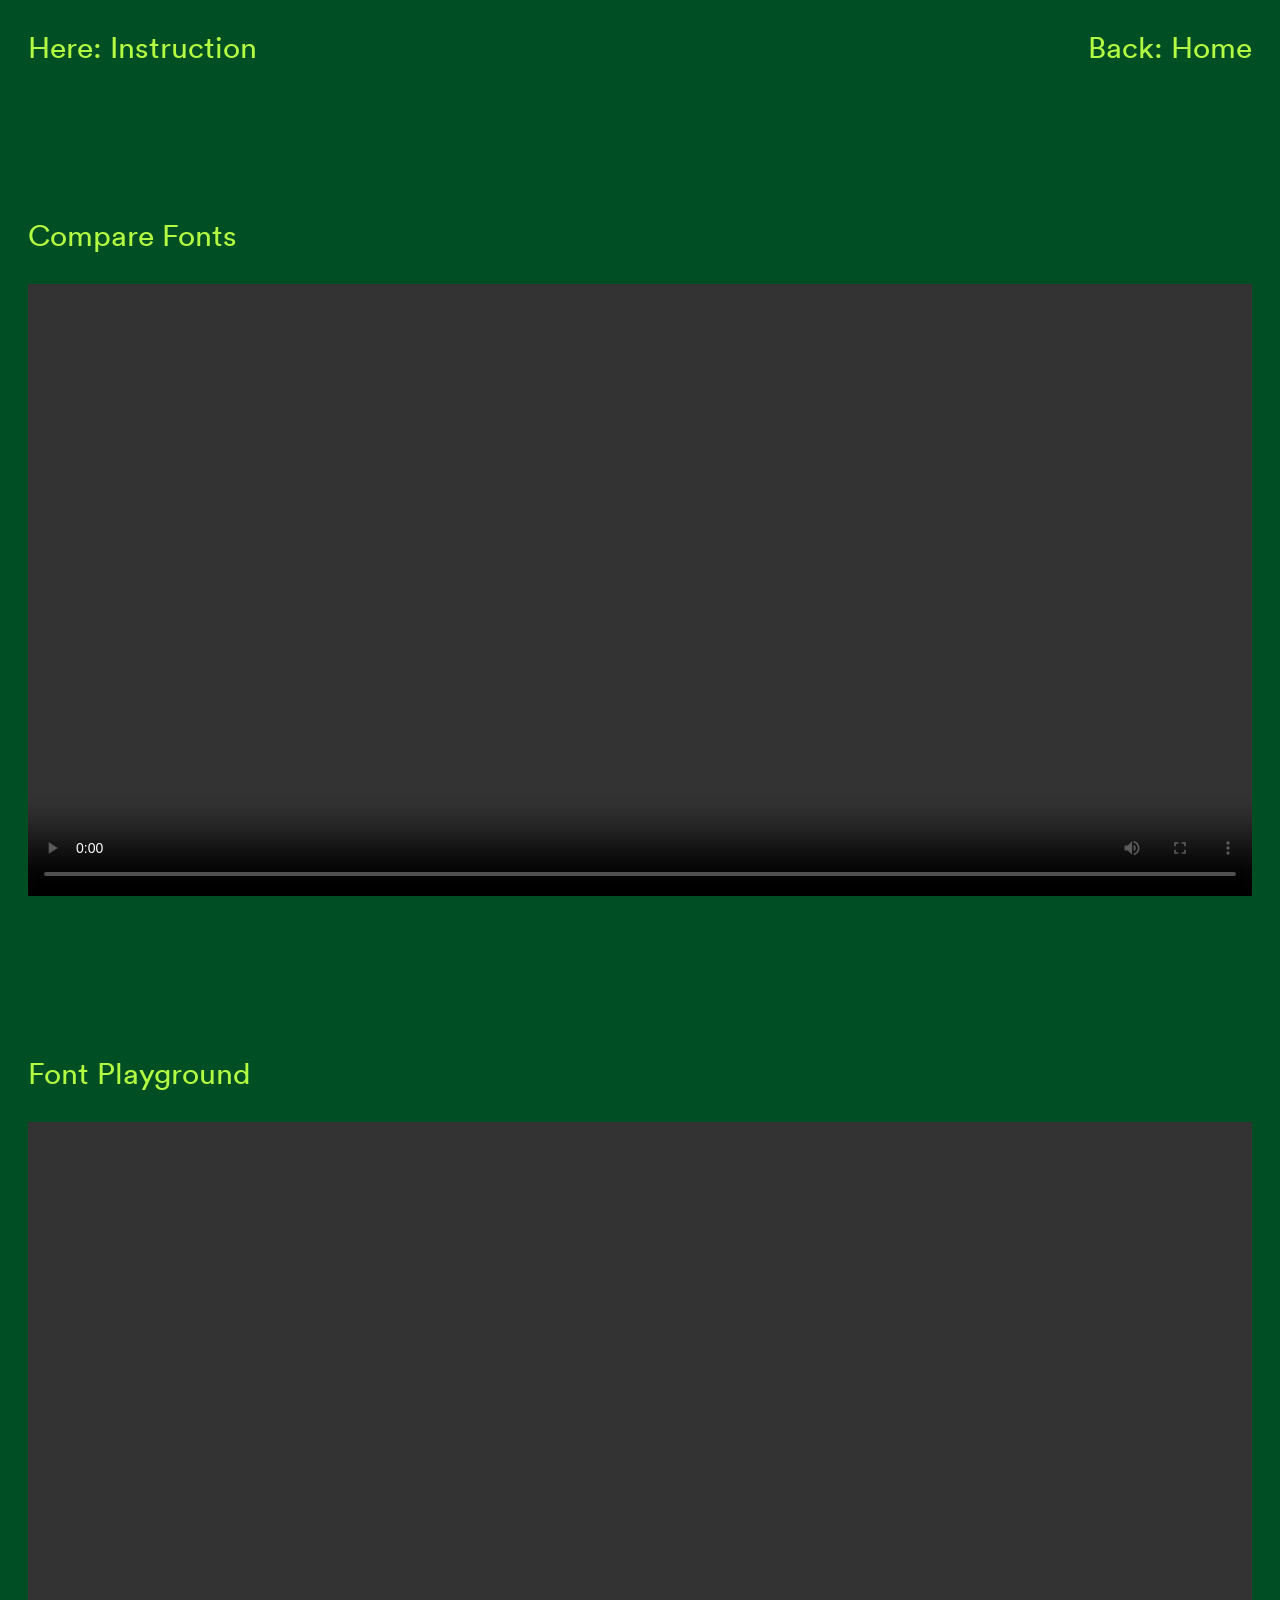
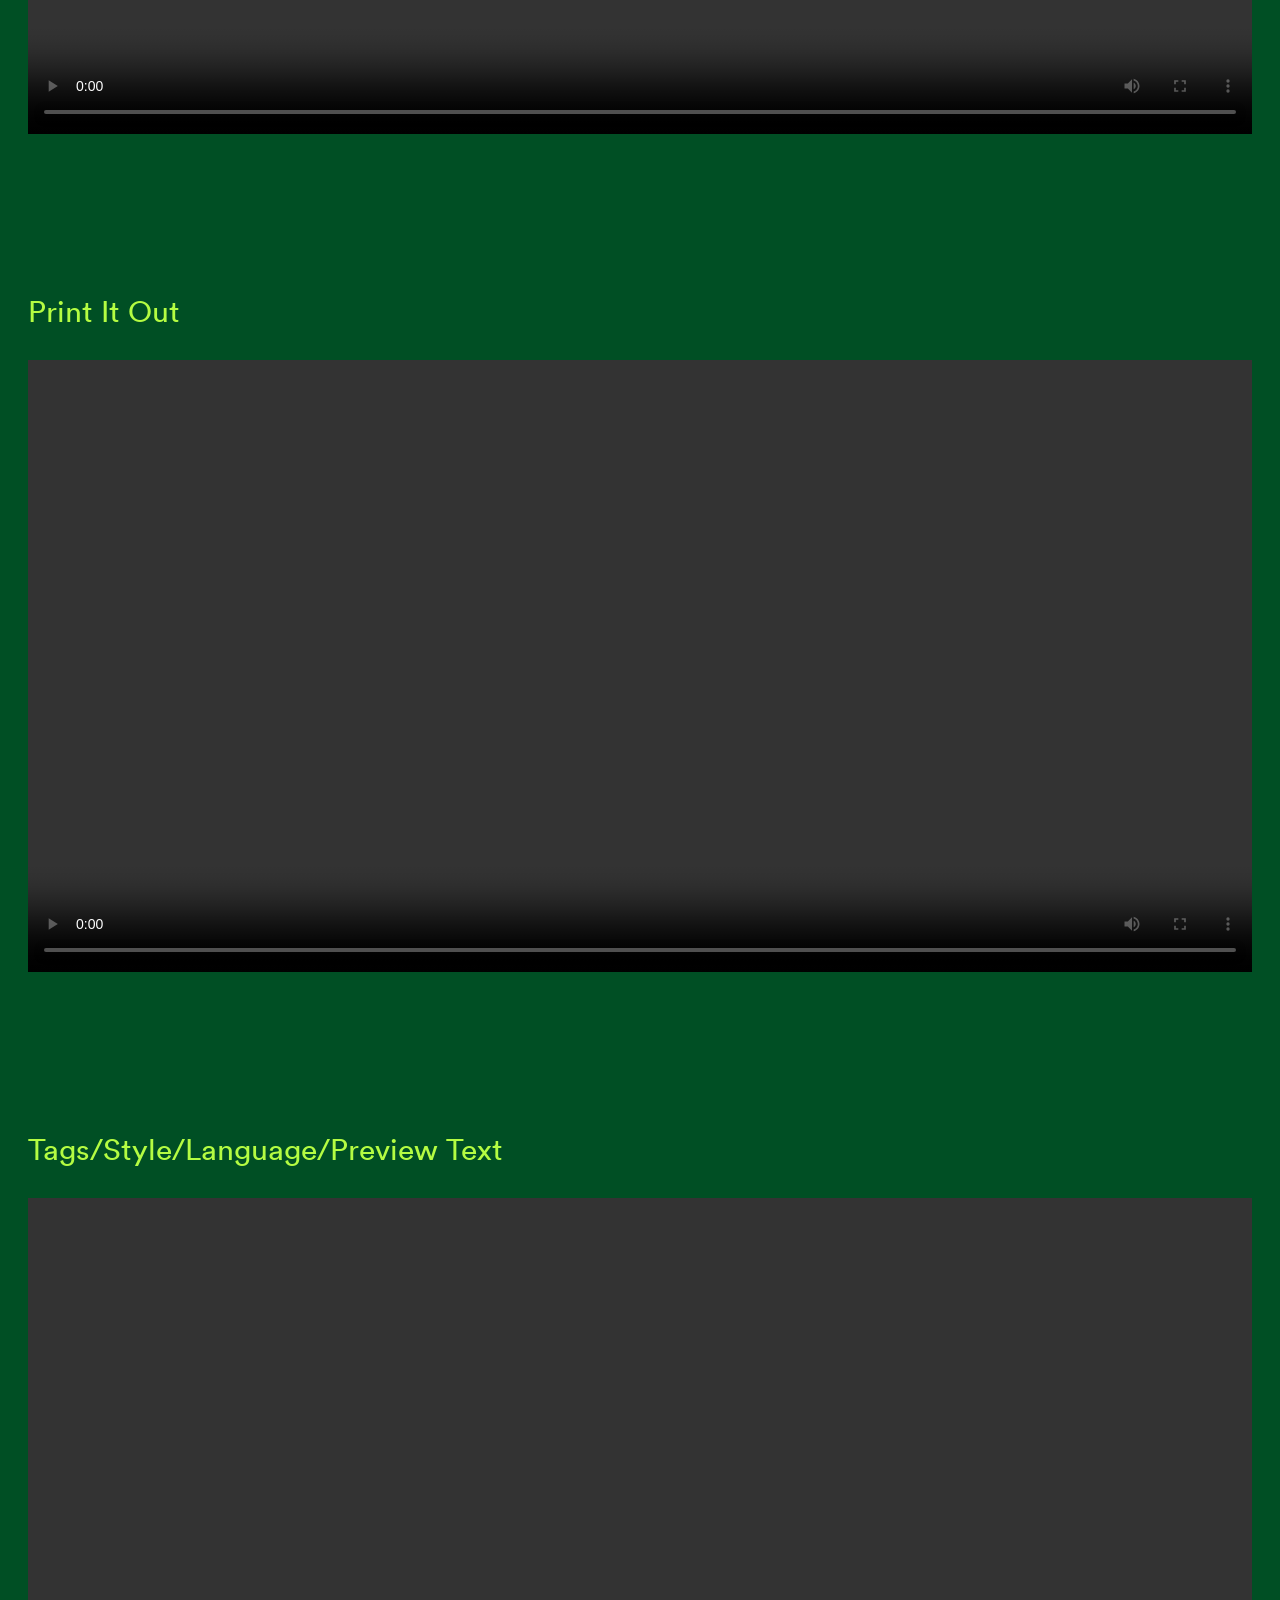
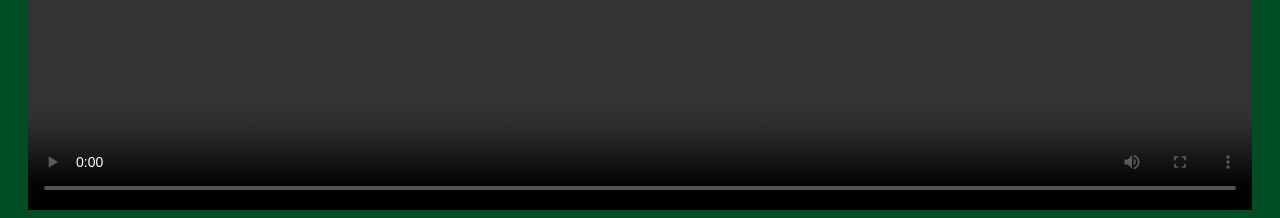
==== Instruction.html @ 5a3631a3 "DOne" ====
<!DOCTYPE html>
<html lang="en">
<head>
  <meta charset="UTF-8">
  <meta name="viewport" content="width=device-width, initial-scale=1.0">
  <title>Document</title>
</head>
<style>
  @font-face {
    font-family: Circular;
    src: url(./Font/Circular-Book.woff.ttf) format("truetype");
  }
  *{
    --dark-green: #004F24;
    --light-green: #b4fc42;
  }

  body{
    background-color: var(--dark-green);
    color: var(--light-green);
    font-family: Circular, sans-serif;
    height: 100vh;
    /* width: 100vw; */
    margin: 28px;
    font-size: 30px;
  }

  a{
    color: var(--light-green);
    text-decoration: none;
     text-underline-offset: 5px; 
    text-decoration-thickness: 2.5px; 
  }

  .nav{
    display: flex;
    flex-direction: row;
    justify-content: space-between;
  }

  .title{
    font-size: 30px;
  }
  .section{
    margin-top: 150px;
  }

  video{
    width: 100%;
  }

</style>
<body>
  <div class="nav">
    <span class="title">Here: Instruction</span>
    <a href="./Index.html">Back: Home</a>  
  </div>
  <div class="section">
    <p>Compare Fonts</p>
    <video width="95%" height="auto" controls>
      <source src="./Assets/Compare Fonts instruction.mp4" type="video/mp4">
      Your browser does not support the video tag.
    </video>
  </div>
  <div class="section">
    <p>Font Playground</p>
    <video width="95%" height="auto" controls>
      <source src="./Assets/Font Playground instruction.mp4" type="video/mp4">
      Your browser does not support the video tag.
    </video>
  </div>
  <div class="section">
    <p>Print It Out</p>
    <video width="95%" height="auto" controls>
      <source src="./Assets/Print it out instruction.mp4" type="video/mp4">
      Your browser does not support the video tag.
    </video>
  </div>
  <div class="section">
    <p>Tags/Style/Language/Preview Text</p>
    <video width="95%" height="auto" controls>
      <source src="./Assets/tag instruction.mp4" type="video/mp4">
      Your browser does not support the video tag.
    </video>
  </div>
</body>
</html>
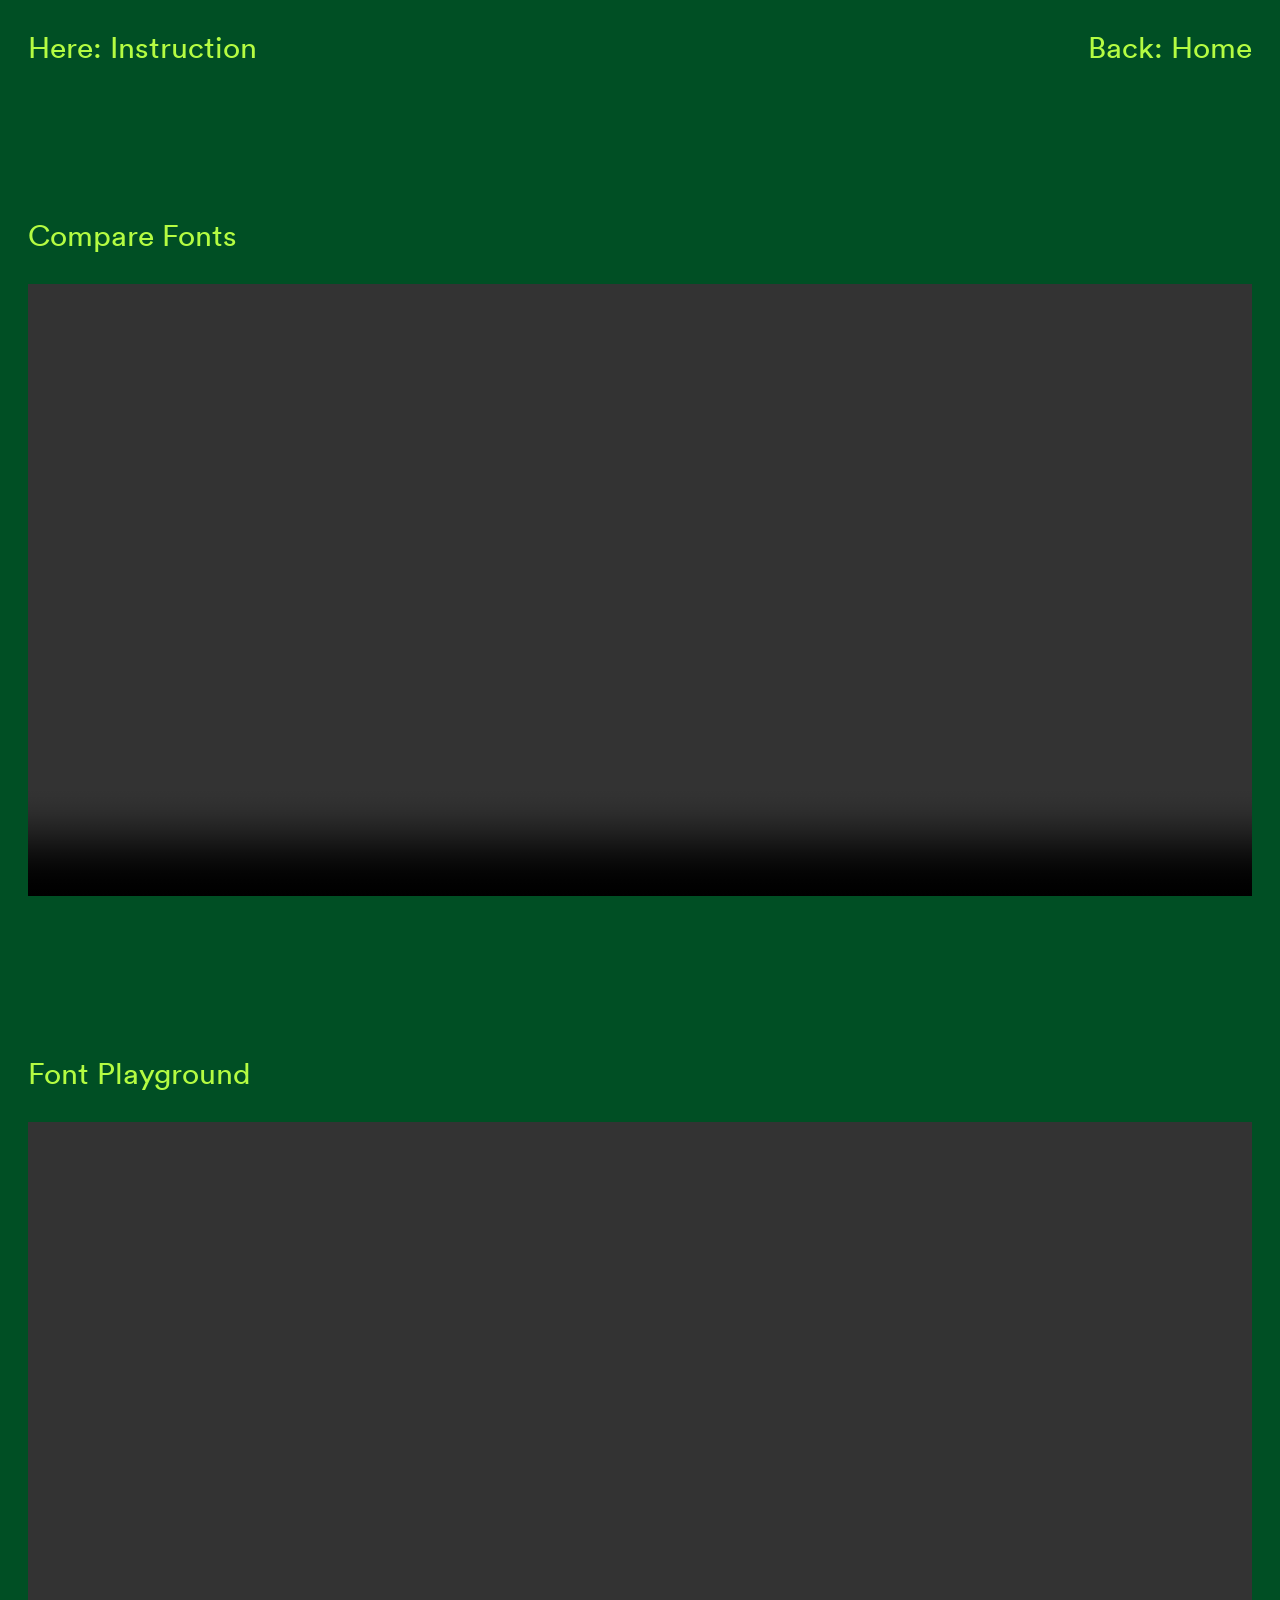
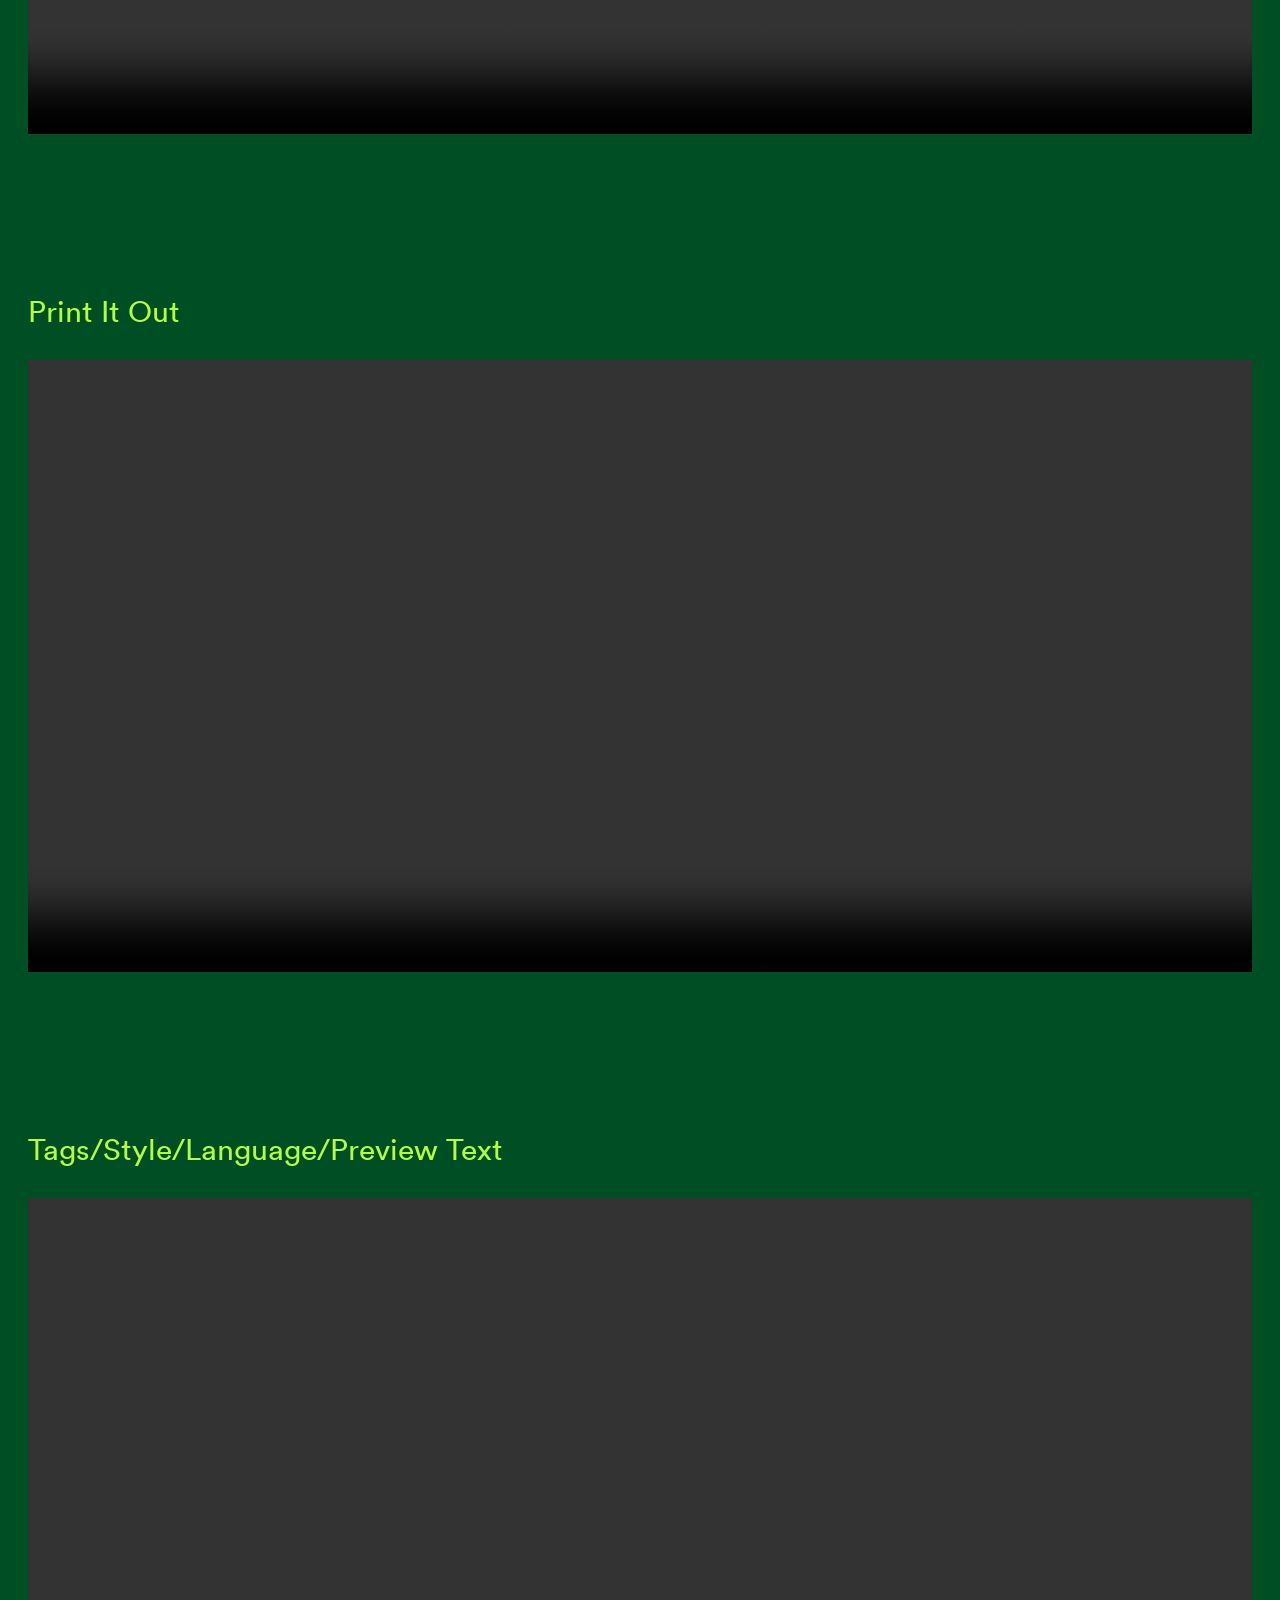
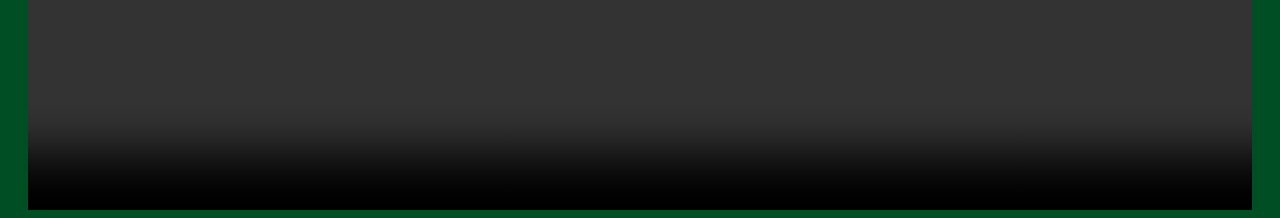
==== commit 5d517b76: "done" ====
--- a/Instruction.html
+++ b/Instruction.html
@@ -53,7 +53,7 @@
 <body>
   <div class="nav">
     <span class="title">Here: Instruction</span>
-    <a href="./Index.html">Back: Home</a>  
+    <a href="./index.html">Back: Home</a>  
   </div>
   <div class="section">
     <p>Compare Fonts</p>
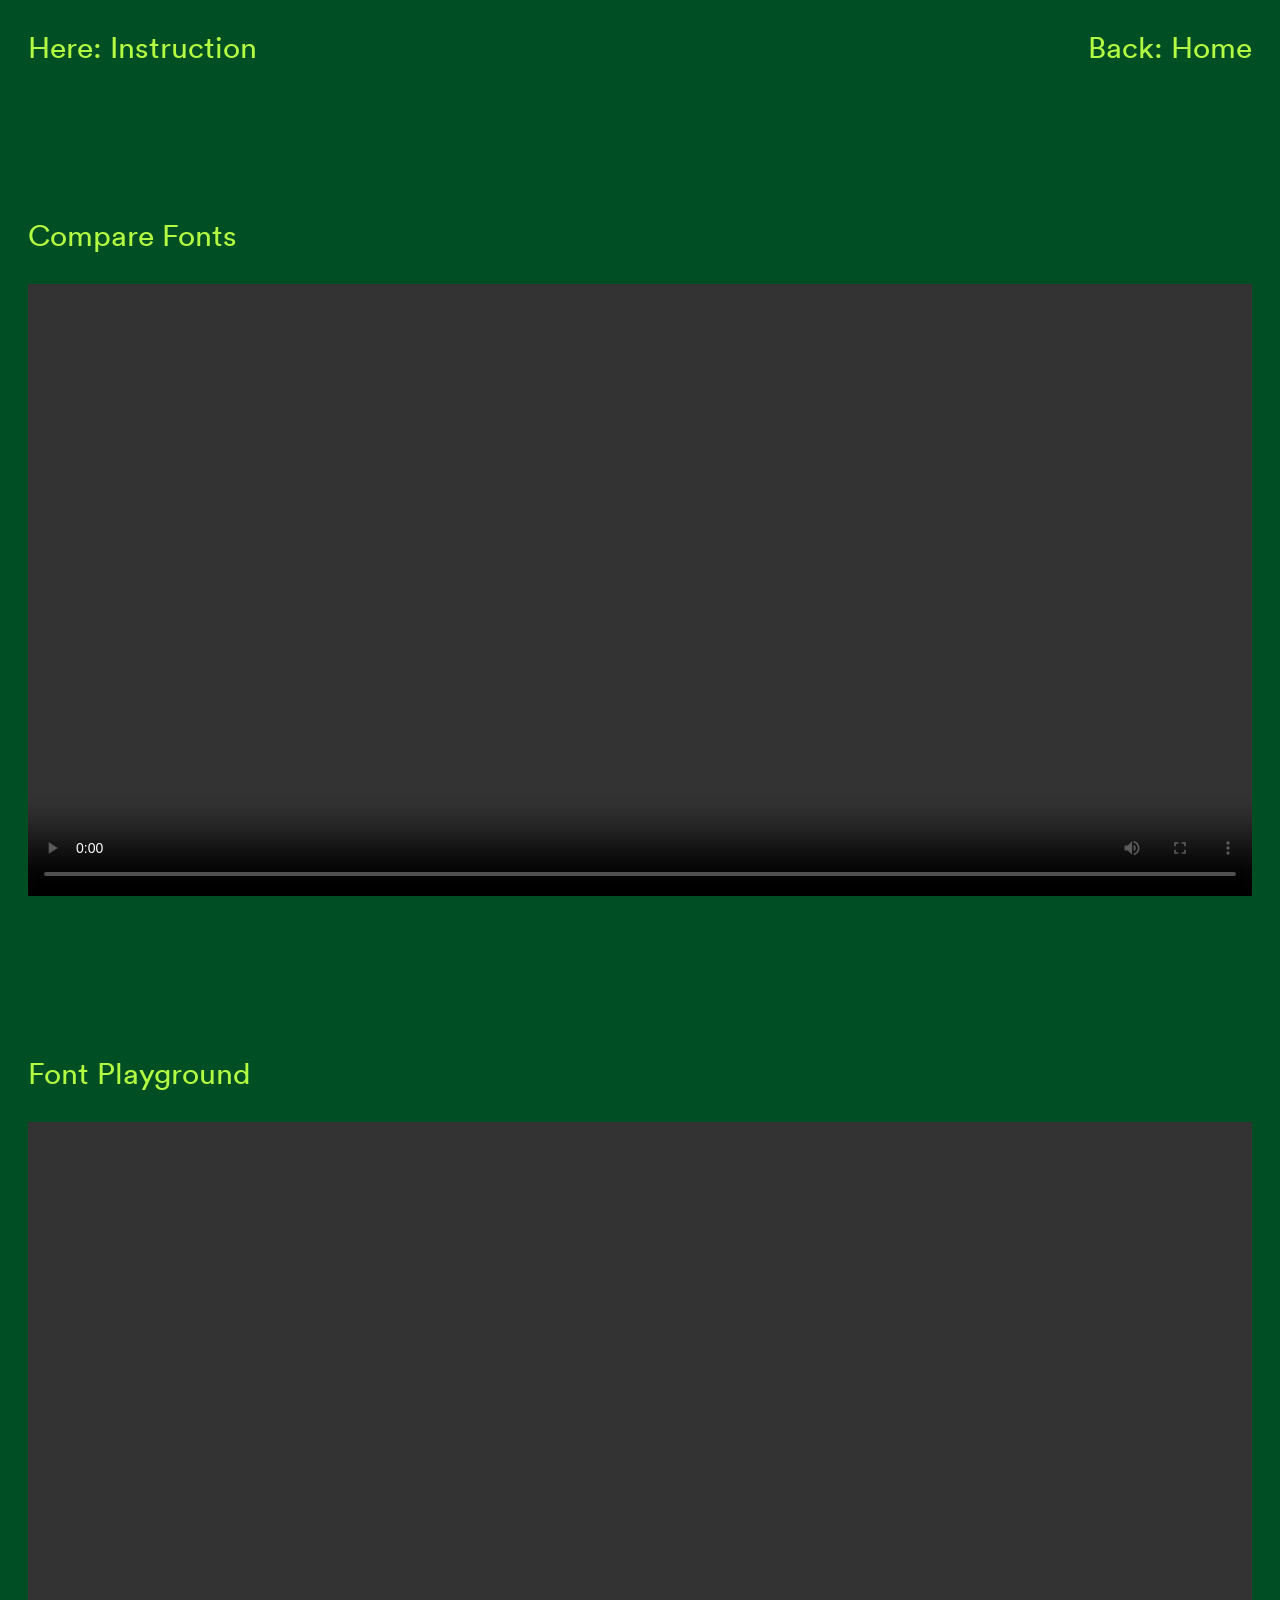
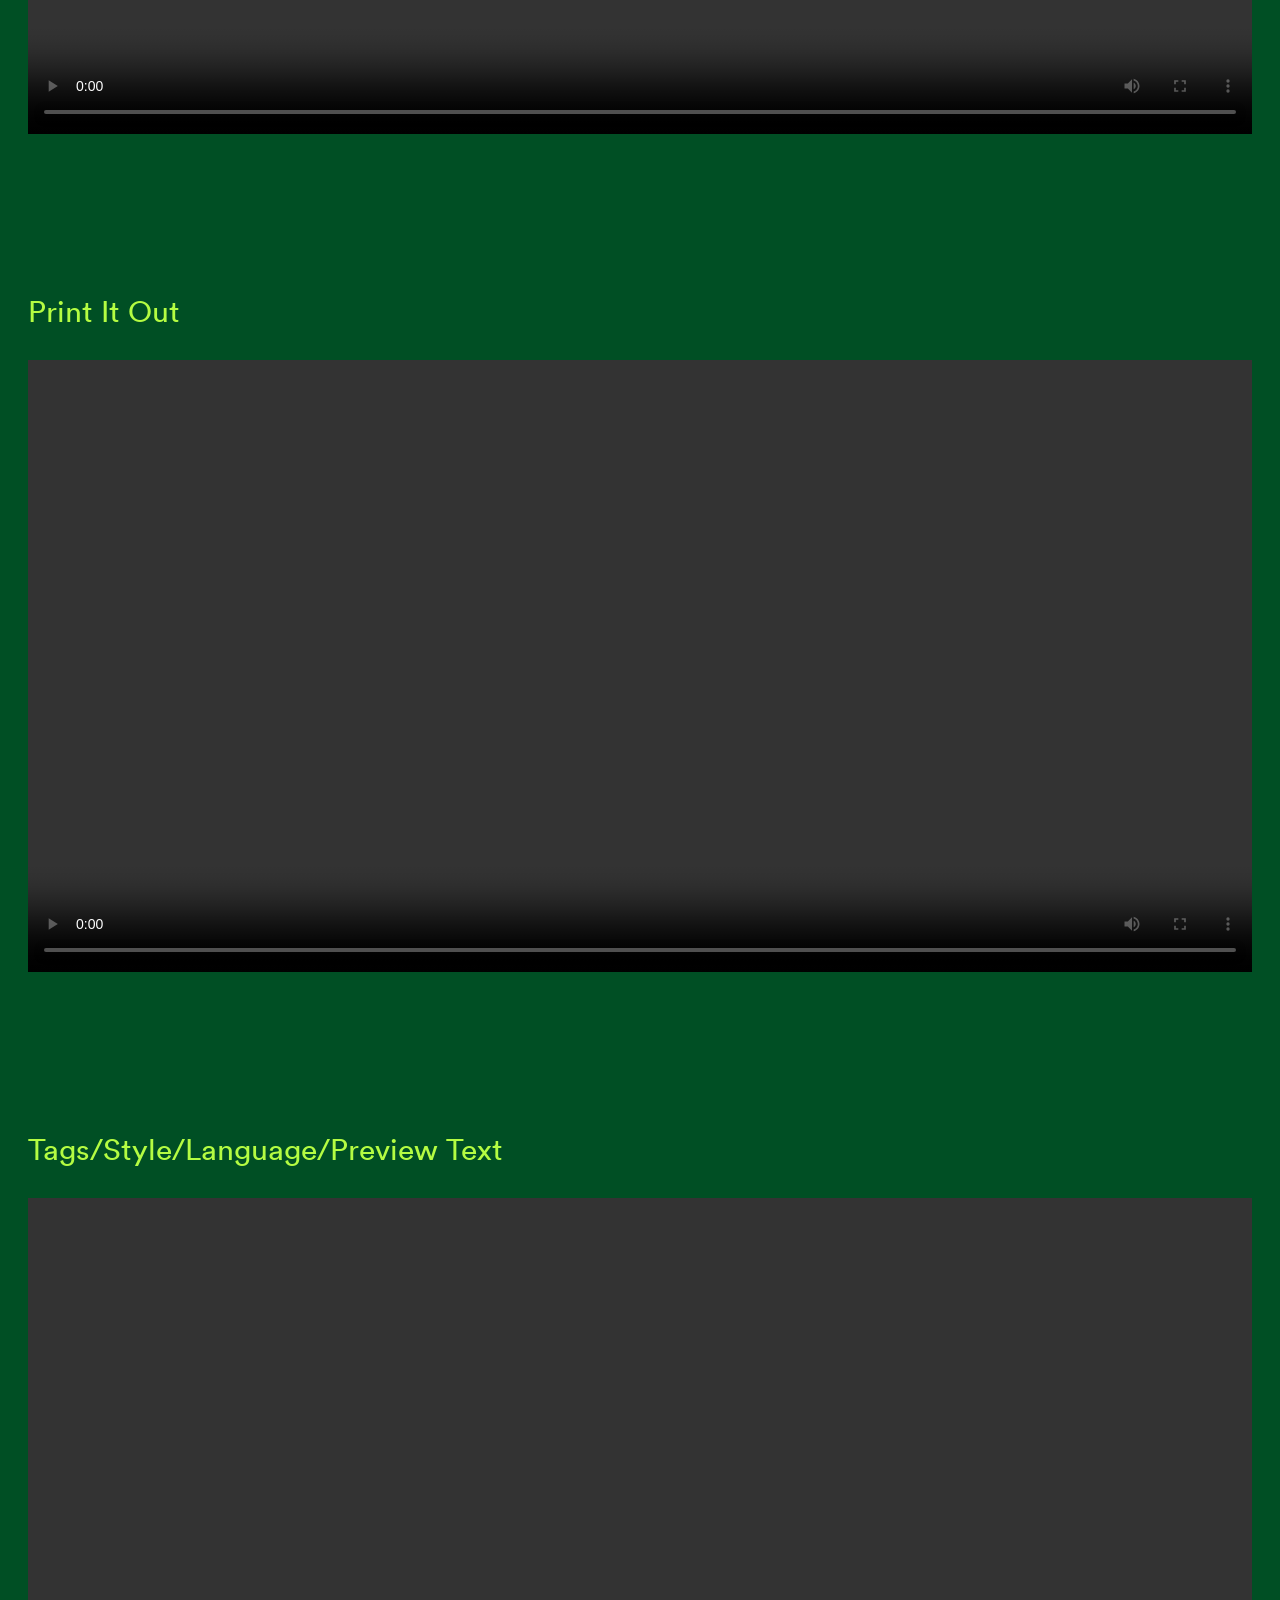
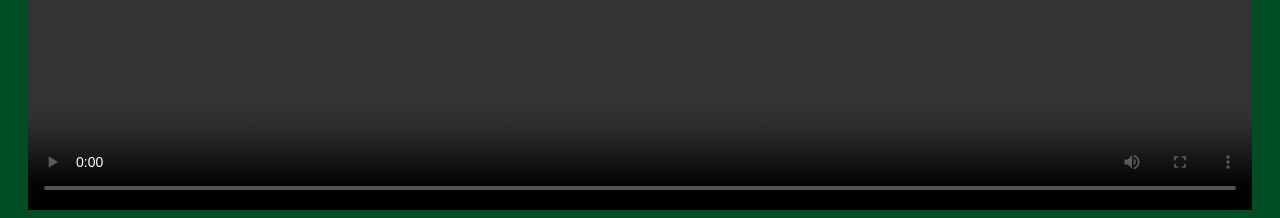
==== commit 6adc5821: "1" ====
--- a/Instruction.html
+++ b/Instruction.html
@@ -49,6 +49,15 @@
     width: 100%;
   }
 
+  @media (width < 500px) {
+    body{
+      font-size: 20px;
+    }
+    .title{
+      font-size: 20px;
+    }
+  }
+
 </style>
 <body>
   <div class="nav">
